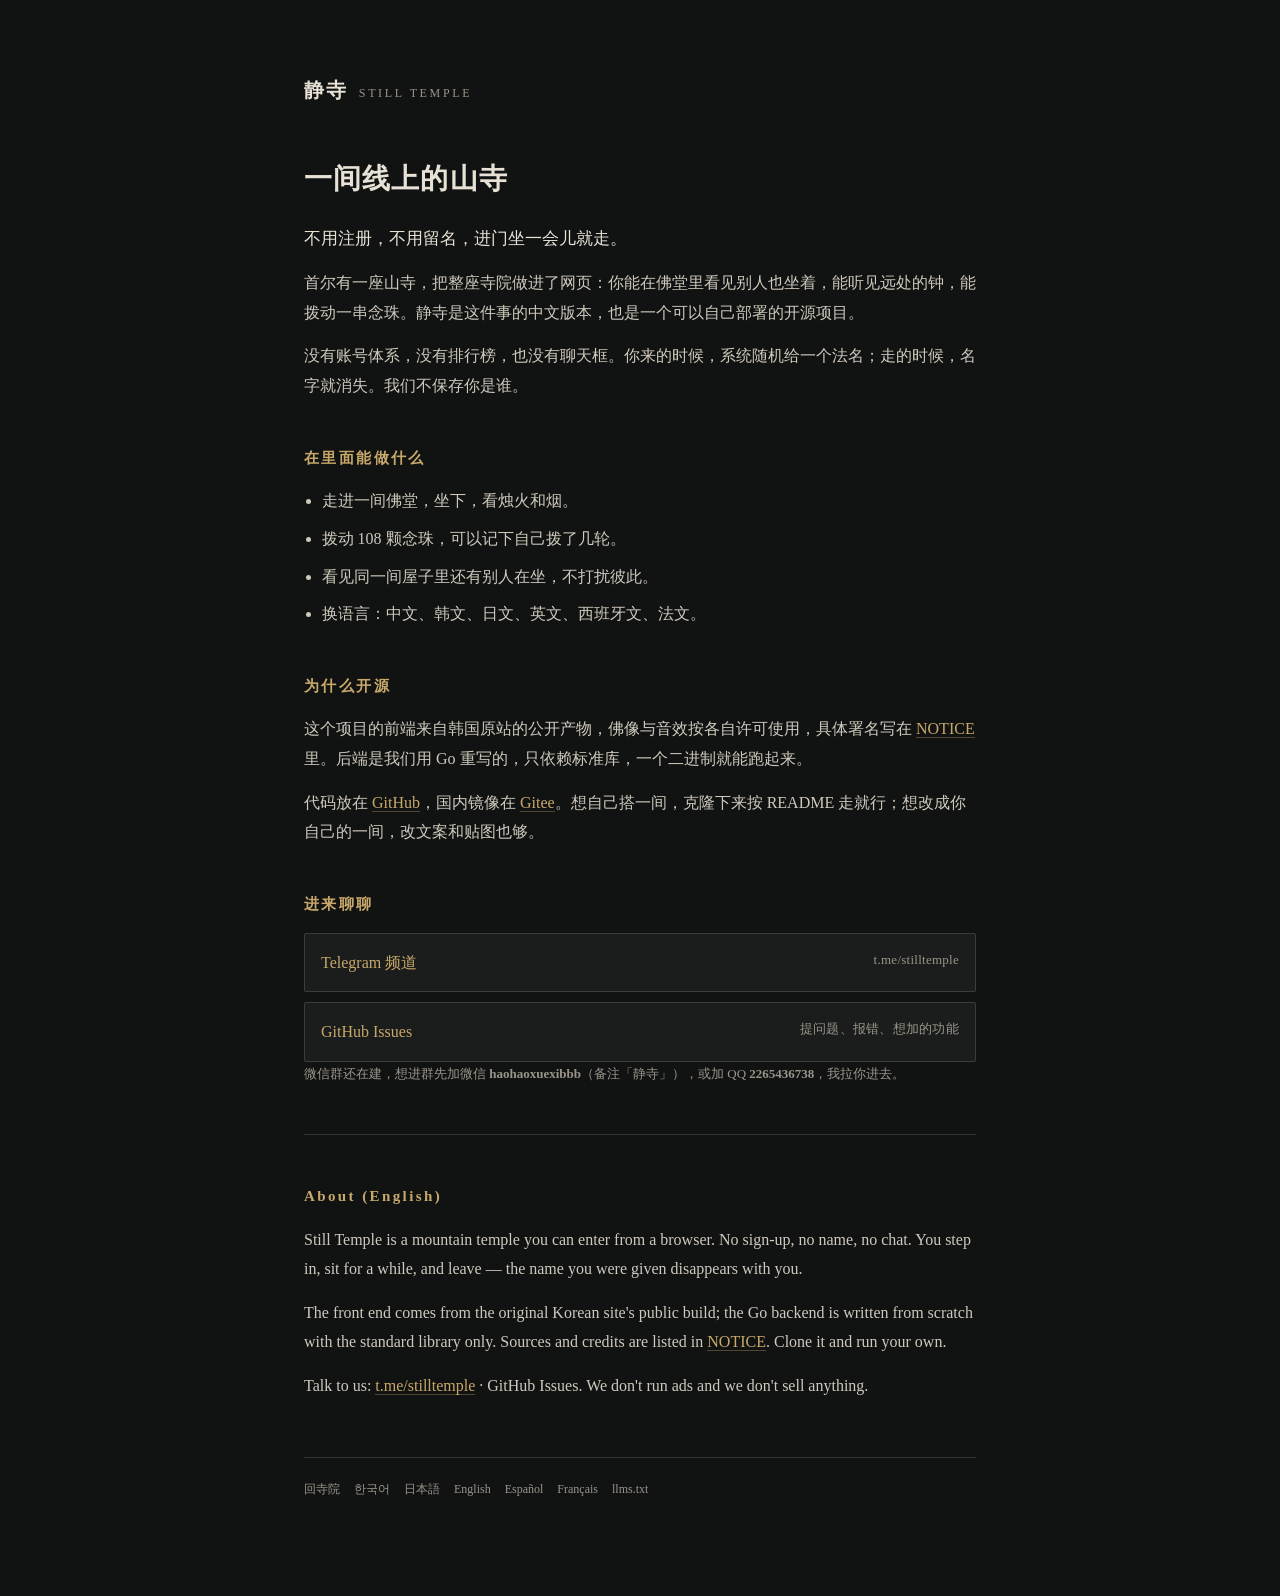
==== web/about.html @ 76ce124d "新增 /about 说明页与 Telegram 公开频道，补 IndexNow 验证文件" ====
<!doctype html>
<html lang="zh-CN">
<head>
<meta charset="utf-8">
<meta name="viewport" content="width=device-width, initial-scale=1, viewport-fit=cover">
<title>关于静寺 · 静寺 Still Temple</title>
<meta name="description" content="静寺 Still Temple 是一间线上的山寺：不用注册、不用留名，进门坐一会儿就走。开源，可自建，附六语言版本与交流入口。">
<link rel="canonical" href="https://stilltemple.app/about">
<link rel="alternate" hreflang="zh-Hans" href="https://stilltemple.app/about">
<link rel="alternate" hreflang="en" href="https://stilltemple.app/about">
<link rel="alternate" hreflang="x-default" href="https://stilltemple.app/about">
<meta property="og:type" content="website">
<meta property="og:title" content="关于静寺 · 静寺 Still Temple">
<meta property="og:description" content="线上山寺，进去坐一会儿。不用注册，不用留名。">
<meta property="og:url" content="https://stilltemple.app/about">
<meta property="og:image" content="https://stilltemple.app/assets/social-card.jpg">
<link rel="icon" href="/favicon.svg" type="image/svg+xml">
<style>
  :root{
    --ink:#111312; --ink-2:#1a1d1b; --paper:#e8e2d6; --muted:#9a958b;
    --gold:#c8a86a; --line:rgba(232,226,214,.16);
  }
  *{box-sizing:border-box}
  body{
    margin:0;background:var(--ink);color:var(--paper);
    font-family:"Songti SC","Noto Serif CJK SC",-apple-system,"PingFang SC","Microsoft YaHei",serif;
    line-height:1.85;-webkit-font-smoothing:antialiased;
  }
  .wrap{max-width:720px;margin:0 auto;padding:72px 24px 96px}
  .brand{display:flex;align-items:baseline;gap:10px;margin-bottom:44px}
  .brand b{font-size:20px;letter-spacing:.12em;font-weight:600}
  .brand span{font-size:12px;letter-spacing:.22em;color:var(--muted);text-transform:uppercase}
  h1{font-size:28px;font-weight:600;letter-spacing:.04em;margin:0 0 18px}
  h2{font-size:15px;letter-spacing:.16em;color:var(--gold);margin:44px 0 14px;font-weight:600}
  p{margin:0 0 14px;color:#cfc9bd}
  p.lead{font-size:17px;color:var(--paper)}
  ul{margin:0 0 14px;padding-left:1.1em;color:#cfc9bd}
  li{margin-bottom:8px}
  a{color:var(--gold);text-decoration:none;border-bottom:1px solid rgba(200,168,106,.35)}
  a:hover{border-bottom-color:var(--gold)}
  .rule{height:1px;background:var(--line);margin:48px 0}
  .links{display:grid;gap:10px;margin-top:6px}
  .links a{
    display:flex;justify-content:space-between;gap:16px;
    padding:14px 16px;border:1px solid var(--line);border-radius:2px;
    background:var(--ink-2);border-bottom:1px solid var(--line);
    transition:border-color .2s ease,transform .2s ease;
  }
  .links a:hover{border-color:rgba(200,168,106,.6);transform:translateY(-1px)}
  .links em{font-style:normal;color:var(--muted);font-size:13px;letter-spacing:.02em}
  .note{font-size:13px;color:var(--muted)}
  footer{margin-top:56px;padding-top:20px;border-top:1px solid var(--line);font-size:12px;color:var(--muted);display:flex;flex-wrap:wrap;gap:14px}
  footer a{color:var(--muted);border-bottom:0}
  @media (max-width:520px){.wrap{padding:48px 18px 72px}h1{font-size:23px}}
</style>
</head>
<body>
<main class="wrap">
  <div class="brand"><b>静寺</b><span>Still Temple</span></div>

  <h1>一间线上的山寺</h1>
  <p class="lead">不用注册，不用留名，进门坐一会儿就走。</p>
  <p>首尔有一座山寺，把整座寺院做进了网页：你能在佛堂里看见别人也坐着，能听见远处的钟，能拨动一串念珠。静寺是这件事的中文版本，也是一个可以自己部署的开源项目。</p>
  <p>没有账号体系，没有排行榜，也没有聊天框。你来的时候，系统随机给一个法名；走的时候，名字就消失。我们不保存你是谁。</p>

  <h2>在里面能做什么</h2>
  <ul>
    <li>走进一间佛堂，坐下，看烛火和烟。</li>
    <li>拨动 108 颗念珠，可以记下自己拨了几轮。</li>
    <li>看见同一间屋子里还有别人在坐，不打扰彼此。</li>
    <li>换语言：中文、韩文、日文、英文、西班牙文、法文。</li>
  </ul>

  <h2>为什么开源</h2>
  <p>这个项目的前端来自韩国原站的公开产物，佛像与音效按各自许可使用，具体署名写在 <a href="https://github.com/xxjrq/still-temple/blob/main/NOTICE.md" rel="noopener">NOTICE</a> 里。后端是我们用 Go 重写的，只依赖标准库，一个二进制就能跑起来。</p>
  <p>代码放在 <a href="https://github.com/xxjrq/still-temple" rel="noopener">GitHub</a>，国内镜像在 <a href="https://gitee.com/xxjrq/still-temple" rel="noopener">Gitee</a>。想自己搭一间，克隆下来按 README 走就行；想改成你自己的一间，改文案和贴图也够。</p>

  <h2>进来聊聊</h2>
  <div class="links">
    <a href="https://t.me/stilltemple" rel="noopener"><span>Telegram 频道</span><em>t.me/stilltemple</em></a>
    <a href="https://github.com/xxjrq/still-temple/issues" rel="noopener"><span>GitHub Issues</span><em>提问题、报错、想加的功能</em></a>
  </div>
  <p class="note">微信群还在建，想进群先加微信 <b>haohaoxuexibbb</b>（备注「静寺」），或加 QQ <b>2265436738</b>，我拉你进去。</p>

  <div class="rule"></div>

  <h2>About (English)</h2>
  <p>Still Temple is a mountain temple you can enter from a browser. No sign-up, no name, no chat. You step in, sit for a while, and leave — the name you were given disappears with you.</p>
  <p>The front end comes from the original Korean site's public build; the Go backend is written from scratch with the standard library only. Sources and credits are listed in <a href="https://github.com/xxjrq/still-temple/blob/main/NOTICE.md" rel="noopener">NOTICE</a>. Clone it and run your own.</p>
  <p>Talk to us: <a href="https://t.me/stilltemple" rel="noopener">t.me/stilltemple</a> · GitHub Issues. We don't run ads and we don't sell anything.</p>

  <footer>
    <a href="/zh">回寺院</a>
    <a href="/">한국어</a>
    <a href="/ja">日本語</a>
    <a href="/en">English</a>
    <a href="/es">Español</a>
    <a href="/fr">Français</a>
    <a href="/llms.txt">llms.txt</a>
  </footer>
</main>
<script defer src="/assets/metrics.js"></script>
</body>
</html>
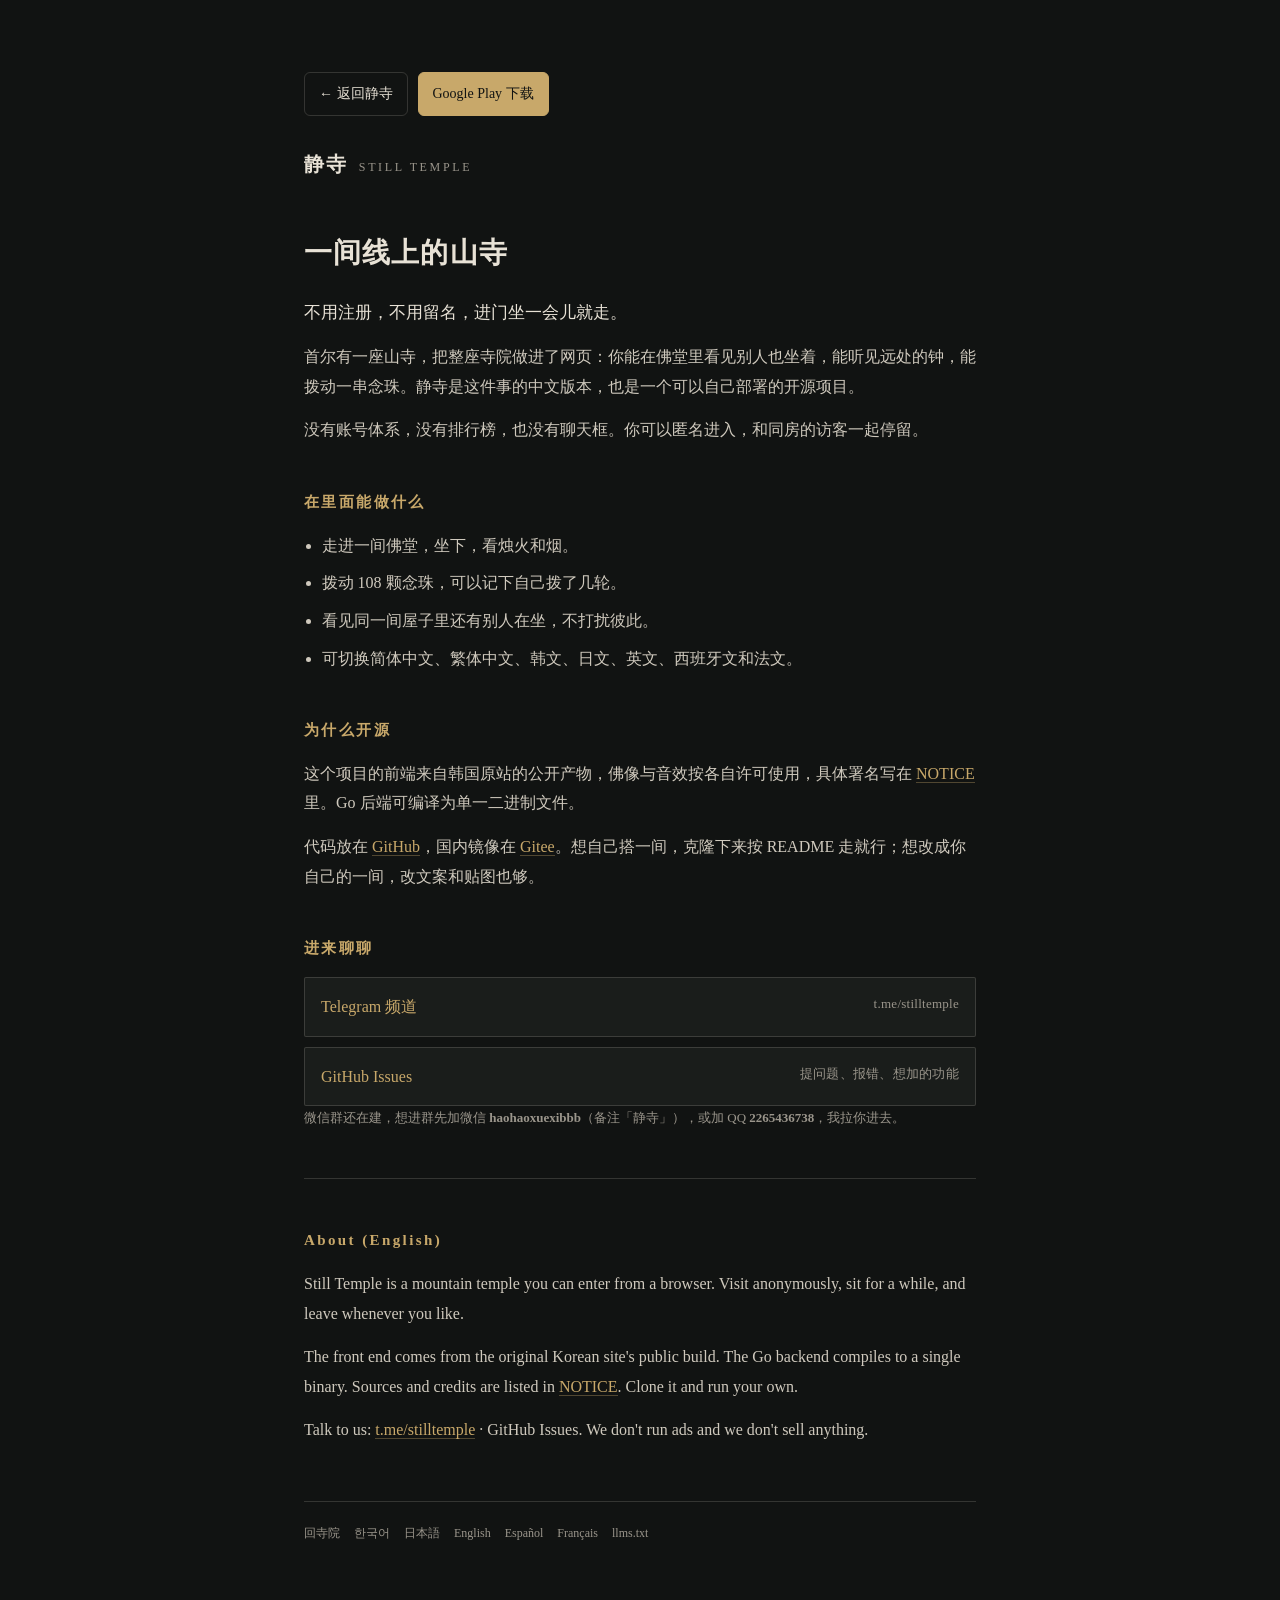
==== commit 9a9f6a8b: "Link the Android app and improve About navigation" ====
--- a/web/about.html
+++ b/web/about.html
@@ -4,7 +4,7 @@
 <meta charset="utf-8">
 <meta name="viewport" content="width=device-width, initial-scale=1, viewport-fit=cover">
 <title>关于静寺 · 静寺 Still Temple</title>
-<meta name="description" content="静寺 Still Temple 是一间线上的山寺：不用注册、不用留名，进门坐一会儿就走。开源，可自建，附六语言版本与交流入口。">
+<meta name="description" content="静寺 Still Temple 是一间线上的山寺：不用注册、不用留名，进门坐一会儿就走。开源，可自建，支持七种语言。">
 <link rel="canonical" href="https://stilltemple.app/about">
 <link rel="alternate" hreflang="zh-Hans" href="https://stilltemple.app/about">
 <link rel="alternate" hreflang="en" href="https://stilltemple.app/about">
@@ -27,6 +27,11 @@
     line-height:1.85;-webkit-font-smoothing:antialiased;
   }
   .wrap{max-width:720px;margin:0 auto;padding:72px 24px 96px}
+  .page-actions{display:flex;flex-wrap:wrap;gap:10px;margin-bottom:30px}
+  .page-actions a{display:inline-flex;align-items:center;min-height:44px;padding:6px 14px;border:1px solid var(--line);border-radius:6px;color:var(--paper);font-size:14px}
+  .page-actions a:hover{border-color:var(--gold)}
+  .page-actions .download{background:var(--gold);border-color:var(--gold);color:var(--ink)}
+  .page-actions a:focus-visible{outline:2px solid var(--gold);outline-offset:3px}
   .brand{display:flex;align-items:baseline;gap:10px;margin-bottom:44px}
   .brand b{font-size:20px;letter-spacing:.12em;font-weight:600}
   .brand span{font-size:12px;letter-spacing:.22em;color:var(--muted);text-transform:uppercase}
@@ -56,23 +61,27 @@
 </head>
 <body>
 <main class="wrap">
+  <nav class="page-actions" aria-label="静寺入口">
+    <a id="temple-back" href="/zh">← 返回静寺</a>
+    <a class="download" href="https://play.google.com/store/apps/details?id=app.stilltemple.temple">Google Play 下载</a>
+  </nav>
   <div class="brand"><b>静寺</b><span>Still Temple</span></div>
 
   <h1>一间线上的山寺</h1>
   <p class="lead">不用注册，不用留名，进门坐一会儿就走。</p>
   <p>首尔有一座山寺，把整座寺院做进了网页：你能在佛堂里看见别人也坐着，能听见远处的钟，能拨动一串念珠。静寺是这件事的中文版本，也是一个可以自己部署的开源项目。</p>
-  <p>没有账号体系，没有排行榜，也没有聊天框。你来的时候，系统随机给一个法名；走的时候，名字就消失。我们不保存你是谁。</p>
+  <p>没有账号体系，没有排行榜，也没有聊天框。你可以匿名进入，和同房的访客一起停留。</p>
 
   <h2>在里面能做什么</h2>
   <ul>
     <li>走进一间佛堂，坐下，看烛火和烟。</li>
     <li>拨动 108 颗念珠，可以记下自己拨了几轮。</li>
     <li>看见同一间屋子里还有别人在坐，不打扰彼此。</li>
-    <li>换语言：中文、韩文、日文、英文、西班牙文、法文。</li>
+    <li>可切换简体中文、繁体中文、韩文、日文、英文、西班牙文和法文。</li>
   </ul>
 
   <h2>为什么开源</h2>
-  <p>这个项目的前端来自韩国原站的公开产物，佛像与音效按各自许可使用，具体署名写在 <a href="https://github.com/xxjrq/still-temple/blob/main/NOTICE.md" rel="noopener">NOTICE</a> 里。后端是我们用 Go 重写的，只依赖标准库，一个二进制就能跑起来。</p>
+  <p>这个项目的前端来自韩国原站的公开产物，佛像与音效按各自许可使用，具体署名写在 <a href="https://github.com/xxjrq/still-temple/blob/main/NOTICE.md" rel="noopener">NOTICE</a> 里。Go 后端可编译为单一二进制文件。</p>
   <p>代码放在 <a href="https://github.com/xxjrq/still-temple" rel="noopener">GitHub</a>，国内镜像在 <a href="https://gitee.com/xxjrq/still-temple" rel="noopener">Gitee</a>。想自己搭一间，克隆下来按 README 走就行；想改成你自己的一间，改文案和贴图也够。</p>
 
   <h2>进来聊聊</h2>
@@ -85,8 +94,8 @@
   <div class="rule"></div>
 
   <h2>About (English)</h2>
-  <p>Still Temple is a mountain temple you can enter from a browser. No sign-up, no name, no chat. You step in, sit for a while, and leave — the name you were given disappears with you.</p>
-  <p>The front end comes from the original Korean site's public build; the Go backend is written from scratch with the standard library only. Sources and credits are listed in <a href="https://github.com/xxjrq/still-temple/blob/main/NOTICE.md" rel="noopener">NOTICE</a>. Clone it and run your own.</p>
+  <p>Still Temple is a mountain temple you can enter from a browser. Visit anonymously, sit for a while, and leave whenever you like.</p>
+  <p>The front end comes from the original Korean site's public build. The Go backend compiles to a single binary. Sources and credits are listed in <a href="https://github.com/xxjrq/still-temple/blob/main/NOTICE.md" rel="noopener">NOTICE</a>. Clone it and run your own.</p>
   <p>Talk to us: <a href="https://t.me/stilltemple" rel="noopener">t.me/stilltemple</a> · GitHub Issues. We don't run ads and we don't sell anything.</p>
 
   <footer>
@@ -99,6 +108,19 @@
     <a href="/llms.txt">llms.txt</a>
   </footer>
 </main>
+<script>
+  (() => {
+    const back = document.getElementById('temple-back');
+    const locale = location.pathname.match(/^\/(zh|zh-cn|zh-hant|ko|en|ja|es|fr)\/about\/?$/i);
+    if (locale) back.href = '/' + locale[1];
+    if (!document.referrer) return;
+    const previous = new URL(document.referrer);
+    const scene = /^\/(?:index\.html|(?:zh|zh-cn|zh-hant|ko|en|ja|es|fr)(?:\.html)?\/?)?$/i;
+    if (previous.origin === location.origin && scene.test(previous.pathname)) {
+      back.href = previous.pathname + previous.search + previous.hash;
+    }
+  })();
+</script>
 <script defer src="/assets/metrics.js"></script>
 </body>
 </html>
